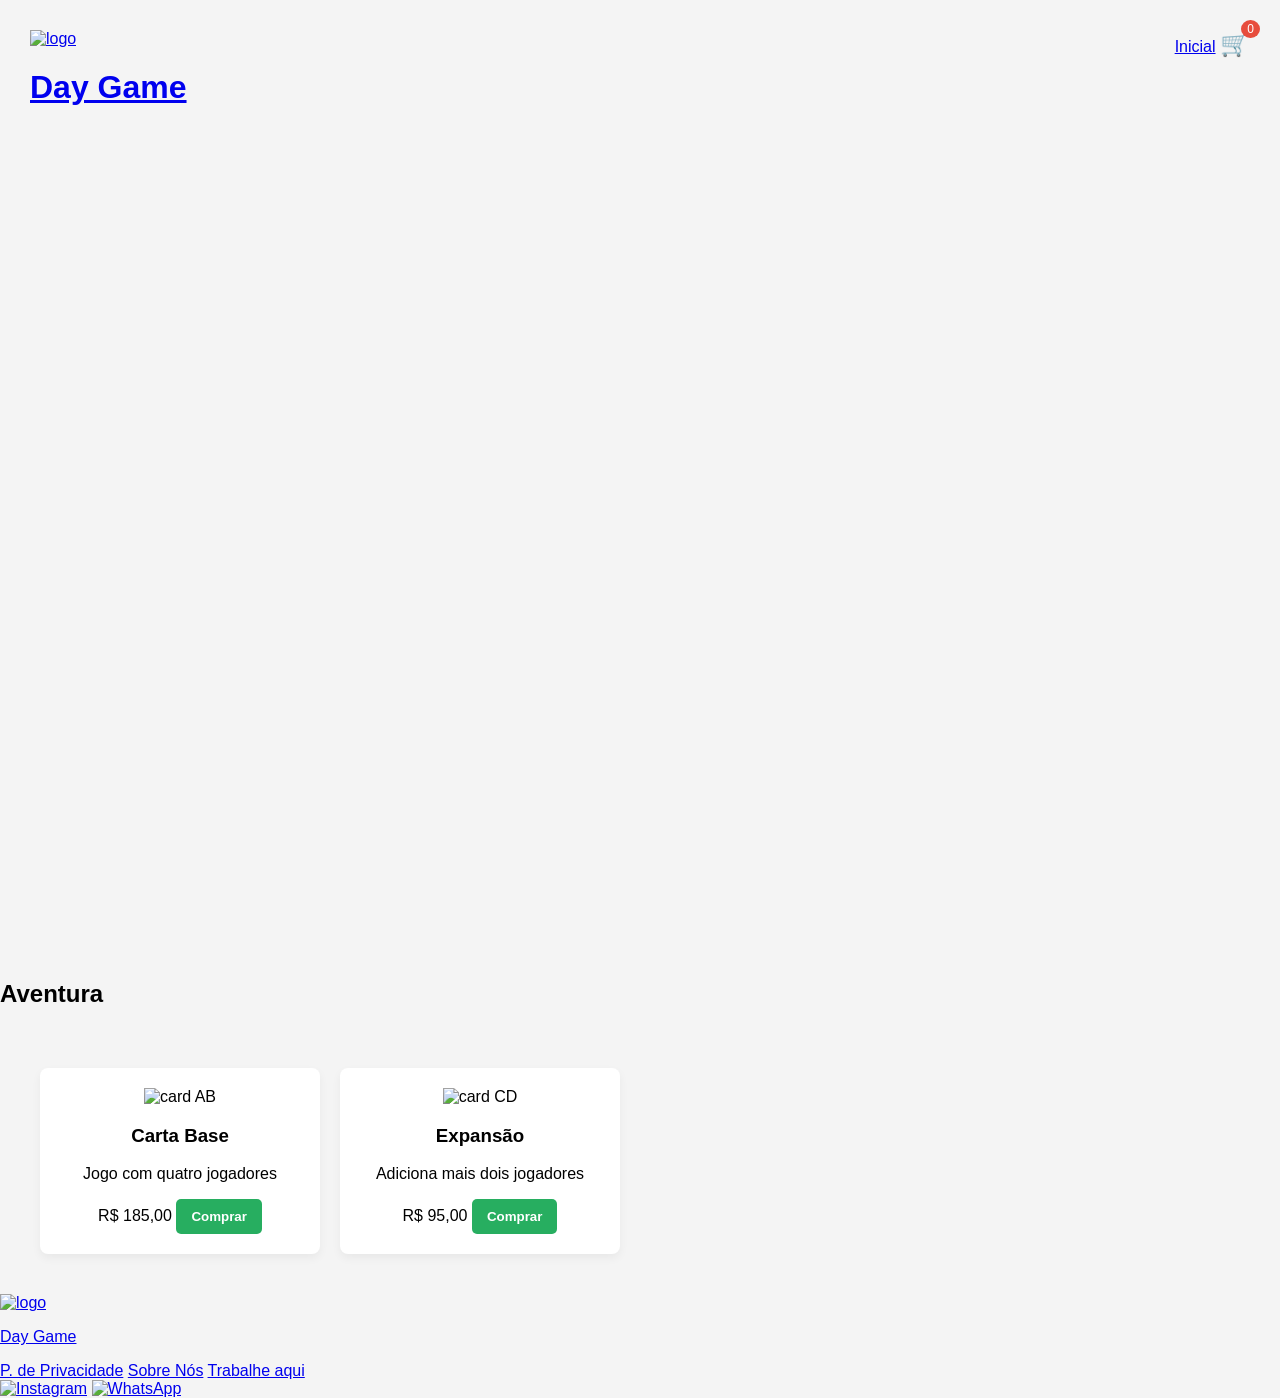
==== index.html @ 50e3e5a4 "vinculandonovocss" ====
<!DOCTYPE html>
<html lang="pt-BR">
<head>
    <meta charset="UTF-8">
    <meta name="viewport" content="width=device-width, initial-scale=1.0">
    <title>Site de Jogos</title>
    <link rel="stylesheet" href="style.css">
</head>
<body>

    <header class="painel" id="painel-ao">
        <div class="lado-direito">
            <a href="index.html">
                <img src="imagem/logo.png" alt="logo" class="logo-foto" id="foto-al">
            </a>
            <h1 class="titulo" id="titulo-ad">
                <a href="index.html">Day Game</a>
            </h1>
        </div>

        <div class="nav-bar" id="nav-js">
            <nav class="nav-toff" id="toff-nav">
                <a href="index.html">Inicial</a>
                <a href="javascript:void(0)" onclick="abrirCarrinho()" class="carrinho-cup" id="carrinho-bx">
                    🛒 <span id="contador-carrinho">0</span>
                </a>
            </nav>
        </div>
    </header>

    <main class="main-box">
        <h2 class="texto-card-aventura">Aventura</h2>
        
        <section class="caixa" id="caixa-na">
            <div class="box-caixa-b" id="text-box-caixa-1">
                <img src="img/jogo1.png" alt="card AB" class="nova-bar">
                <h3 class="nomenclatura">Carta Base</h3>
                <p class="text-evnit">Jogo com quatro jogadores</p>
                <span class="texto-sc">R$ 185,00</span>
                <button onclick="adicionarAoCarrinho('Carta Base', 185.00)" class="button-copy" id="funchon-button-1">Comprar</button>
            </div>
            
            <div class="box-caixa-b" id="text-box-caixa-2">
                <img src="img/jogo2.png" alt="card CD" class="nova-bar">
                <h3 class="nomenclatura">Expansão</h3>
                <p class="text-evnit">Adiciona mais dois jogadores</p>
                <span class="texto-sc">R$ 95,00</span>
                <button onclick="adicionarAoCarrinho('Expansão', 95.00)" class="button-copy" id="funchon-button-2">Comprar</button>
            </div>
        </section>
    </main>

    <div class="carrinho-lateral" id="gaveta-carrinho">
        <div class="cabecalho-gaveta">
            <h3>Seu Carrinho</h3>
            <button onclick="fecharCarrinho()" class="botao-fechar">X</button>
        </div>
        
        <div class="corpo-carrinho" id="lista-itens-carrinho">
            <p>Seu carrinho está vazio.</p>
        </div>

        <div class="rodape-gaveta">
            <p>Desconto: <span id="valor-desconto">R$ 0,00</span></p>
            <p><strong>Total: <span id="valor-total">R$ 0,00</span></strong></p>
            <button class="botao-finalizar">Finalizar Compra</button>
        </div>
    </div>

    <footer class="rodape" id="footer-box">
        <section id="barra-footer" class="img-footer">
            <div class="direito-footer">
                <a href="index.html">
                    <img src="imagem/logo.png" alt="logo" class="logo-foto" id="foto-footer-id">
                    <p class="texto-footer">Day Game</p>
                </a>
            </div>

            <div class="direito-footer">
                <a href="politica.html">P. de Privacidade</a>
                <a href="sobre.html">Sobre Nós</a>
                <a href="form.html">Trabalhe aqui</a>
            </div>

            <div class="esquerda-footer">
                <a href="link.Insta"><img src="inst.png" alt="Instagram"></a>
                <a href="link.WhatsApp"><img src="whats.png" alt="WhatsApp"></a>
            </div>
        </section>
    </footer>

    <script src="script.js"></script>
</body>
</html>
---- style.css ----
/* --- 1. CONFIGURAÇÃO GERAL DO CORPO --- */
body {
    margin: 0;
    padding: 0;
    font-family: 'Montserrat', sans-serif;
    background-color: #f4f4f4;
}

/* --- 2. HEADER E EFEITO SANFONA --- */
#painel-ao {
    height: 100vh;
    background-image: url('sua-imagem-header.jpg');
    background-size: cover;
    background-position: top center;
    transition: height 0.4s ease;
    display: flex;
    justify-content: space-between;
    align-items: flex-start;
    padding: 30px;
}

/* --- 3. CONTADOR DO CARRINHO --- */
#carrinho-bx {
    position: relative;
    font-size: 24px;
    text-decoration: none;
    color: white;
}

#contador-carrinho {
    background-color: #e74c3c;
    color: white;
    border-radius: 50%;
    padding: 2px 6px;
    font-size: 12px;
    position: absolute;
    top: -10px;
    right: -10px;
}

/* --- 4. MAIN E OS CARDS --- */
#caixa-na {
    display: flex;
    gap: 20px;
    flex-wrap: wrap;
    padding: 40px;
}

.box-caixa-b {
    background-color: #ffffff;
    border-radius: 8px;
    box-shadow: 0 4px 10px rgba(0,0,0,0.05);
    padding: 20px;
    width: 240px;
    text-align: center;
}

.button-copy {
    background-color: #27ae60;
    color: white;
    border: none;
    padding: 10px 15px;
    border-radius: 5px;
    cursor: pointer;
    font-weight: bold;
}

/* --- 5. GAVETA LATERAL DO CARRINHO (OFFCANVAS) --- */
.carrinho-lateral {
    position: fixed;
    top: 0;
    right: -350px;
    width: 320px;
    height: 100%;
    background-color: #ffffff;
    box-shadow: -5px 0 15px rgba(0,0,0,0.2);
    transition: right 0.4s ease;
    z-index: 1000;
    display: flex;
    flex-direction: column;
    padding: 20px;
    box-sizing: border-box;
}

.carrinho-lateral.ativa {
    right: 0;
}

.cabecalho-gaveta {
    display: flex;
    justify-content: space-between;
    align-items: center;
    border-bottom: 1px solid #ddd;
    padding-bottom: 10px;
}

.botao-fechar {
    background: none;
    border: none;
    font-size: 18px;
    cursor: pointer;
    font-weight: bold;
}

.corpo-carrinho {
    flex-grow: 1;
    overflow-y: auto;
    padding: 15px 0;
}

.rodape-gaveta {
    border-top: 1px solid #ddd;
    padding-top: 15px;
}

.botao-finalizar {
    width: 100%;
    background-color: #2980b9;
    color: white;
    border: none;
    padding: 12px;
    border-radius: 5px;
    font-weight: bold;
    cursor: pointer;
    margin-top: 10px;
}
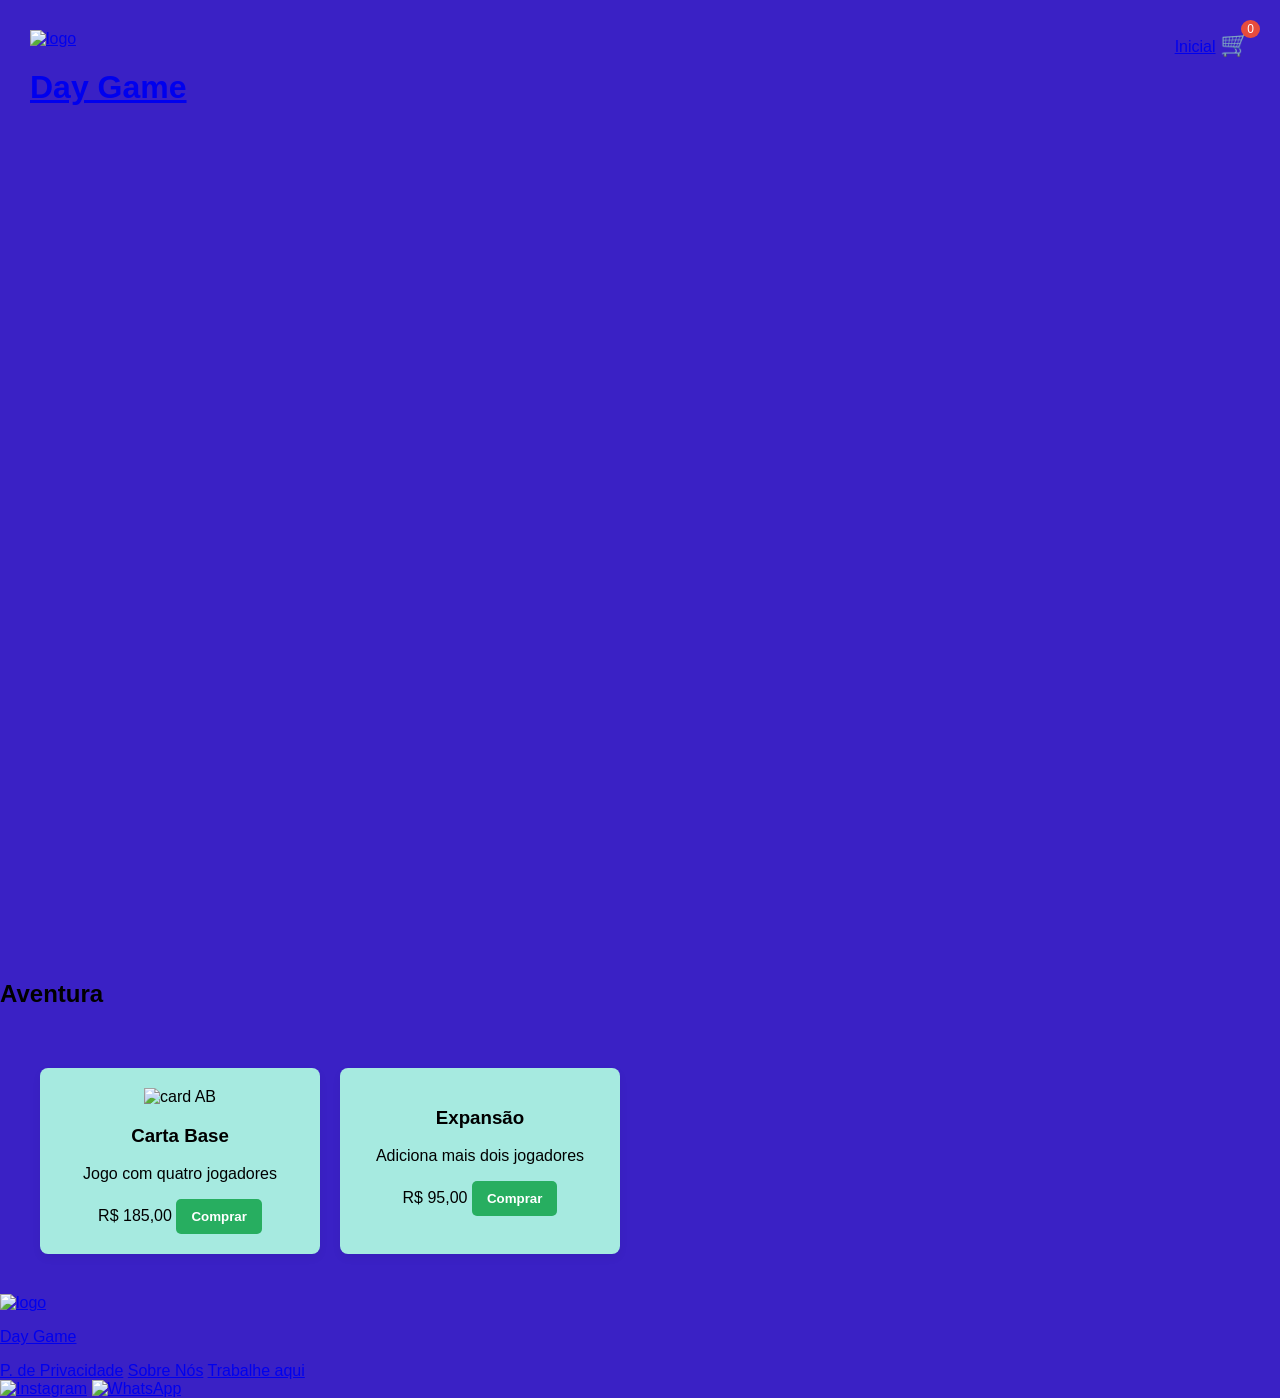
==== commit 4d611adf: "sert" ====
--- a/index.html
+++ b/index.html
@@ -11,7 +11,7 @@
     <header class="painel" id="painel-ao">
         <div class="lado-direito">
             <a href="index.html">
-                <img src="imagem/logo.png" alt="logo" class="logo-foto" id="foto-al">
+                <img src="https://img.icons8.com/?size=100&id=KY71leRG66mL&format=png&color=000000" alt="logo" class="logo-foto" id="foto-al">
             </a>
             <h1 class="titulo" id="titulo-ad">
                 <a href="index.html">Day Game</a>
@@ -33,7 +33,7 @@
         
         <section class="caixa" id="caixa-na">
             <div class="box-caixa-b" id="text-box-caixa-1">
-                <img src="img/jogo1.png" alt="card AB" class="nova-bar">
+                <img src="https://m.media-amazon.com/images/I/61UEnniavYL._AC_UF1000,1000_QL80_.jpg" alt="card AB" class="nova-bar">
                 <h3 class="nomenclatura">Carta Base</h3>
                 <p class="text-evnit">Jogo com quatro jogadores</p>
                 <span class="texto-sc">R$ 185,00</span>
@@ -41,7 +41,7 @@
             </div>
             
             <div class="box-caixa-b" id="text-box-caixa-2">
-                <img src="img/jogo2.png" alt="card CD" class="nova-bar">
+
                 <h3 class="nomenclatura">Expansão</h3>
                 <p class="text-evnit">Adiciona mais dois jogadores</p>
                 <span class="texto-sc">R$ 95,00</span>
@@ -71,20 +71,20 @@
         <section id="barra-footer" class="img-footer">
             <div class="direito-footer">
                 <a href="index.html">
-                    <img src="imagem/logo.png" alt="logo" class="logo-foto" id="foto-footer-id">
+                    <img src="https://img.icons8.com/?size=100&id=KY71leRG66mL&format=png&color=000000" alt="logo" class="logo-foto" id="foto-footer-id">
                     <p class="texto-footer">Day Game</p>
                 </a>
             </div>
 
             <div class="direito-footer">
-                <a href="politica.html">P. de Privacidade</a>
-                <a href="sobre.html">Sobre Nós</a>
-                <a href="form.html">Trabalhe aqui</a>
+                <a href="https://transparencia.senac.br/#/">P. de Privacidade</a>
+                <a href="https://mg.senac.br/web/guest/quem-somos">Sobre Nós</a>
+                <a href="https://mg.senac.br/web/guest/rede-de-carreiras1">Trabalhe aqui</a>
             </div>
 
             <div class="esquerda-footer">
-                <a href="link.Insta"><img src="inst.png" alt="Instagram"></a>
-                <a href="link.WhatsApp"><img src="whats.png" alt="WhatsApp"></a>
+                <a href="https://www.instagram.com/senacminas/"><img src="https://img.icons8.com/?size=100&id=53889&format=png&color=000000" alt="Instagram"></a>
+                <a href="https://wa.me/5534984465569?text=Ol%C3%A1%2C%20gostei%20do%20seu%20site%2C%20vamos%20conversar%3F"><img src="https://img.icons8.com/?size=100&id=43317&format=png&color=000000" alt="WhatsApp"></a>
             </div>
         </section>
     </footer>
--- a/style.css
+++ b/style.css
@@ -3,13 +3,13 @@
     margin: 0;
     padding: 0;
     font-family: 'Montserrat', sans-serif;
-    background-color: #f4f4f4;
+    background-color: #3a21c5;
 }
 
 /* --- 2. HEADER E EFEITO SANFONA --- */
 #painel-ao {
     height: 100vh;
-    background-image: url('sua-imagem-header.jpg');
+    background-image: url('https://c4.wallpaperflare.com/wallpaper/225/935/673/games-posters-crossover-hd-wallpaper-preview.jpg');
     background-size: cover;
     background-position: top center;
     transition: height 0.4s ease;
@@ -47,7 +47,7 @@
 }
 
 .box-caixa-b {
-    background-color: #ffffff;
+    background-color: #a6eae0;
     border-radius: 8px;
     box-shadow: 0 4px 10px rgba(0,0,0,0.05);
     padding: 20px;
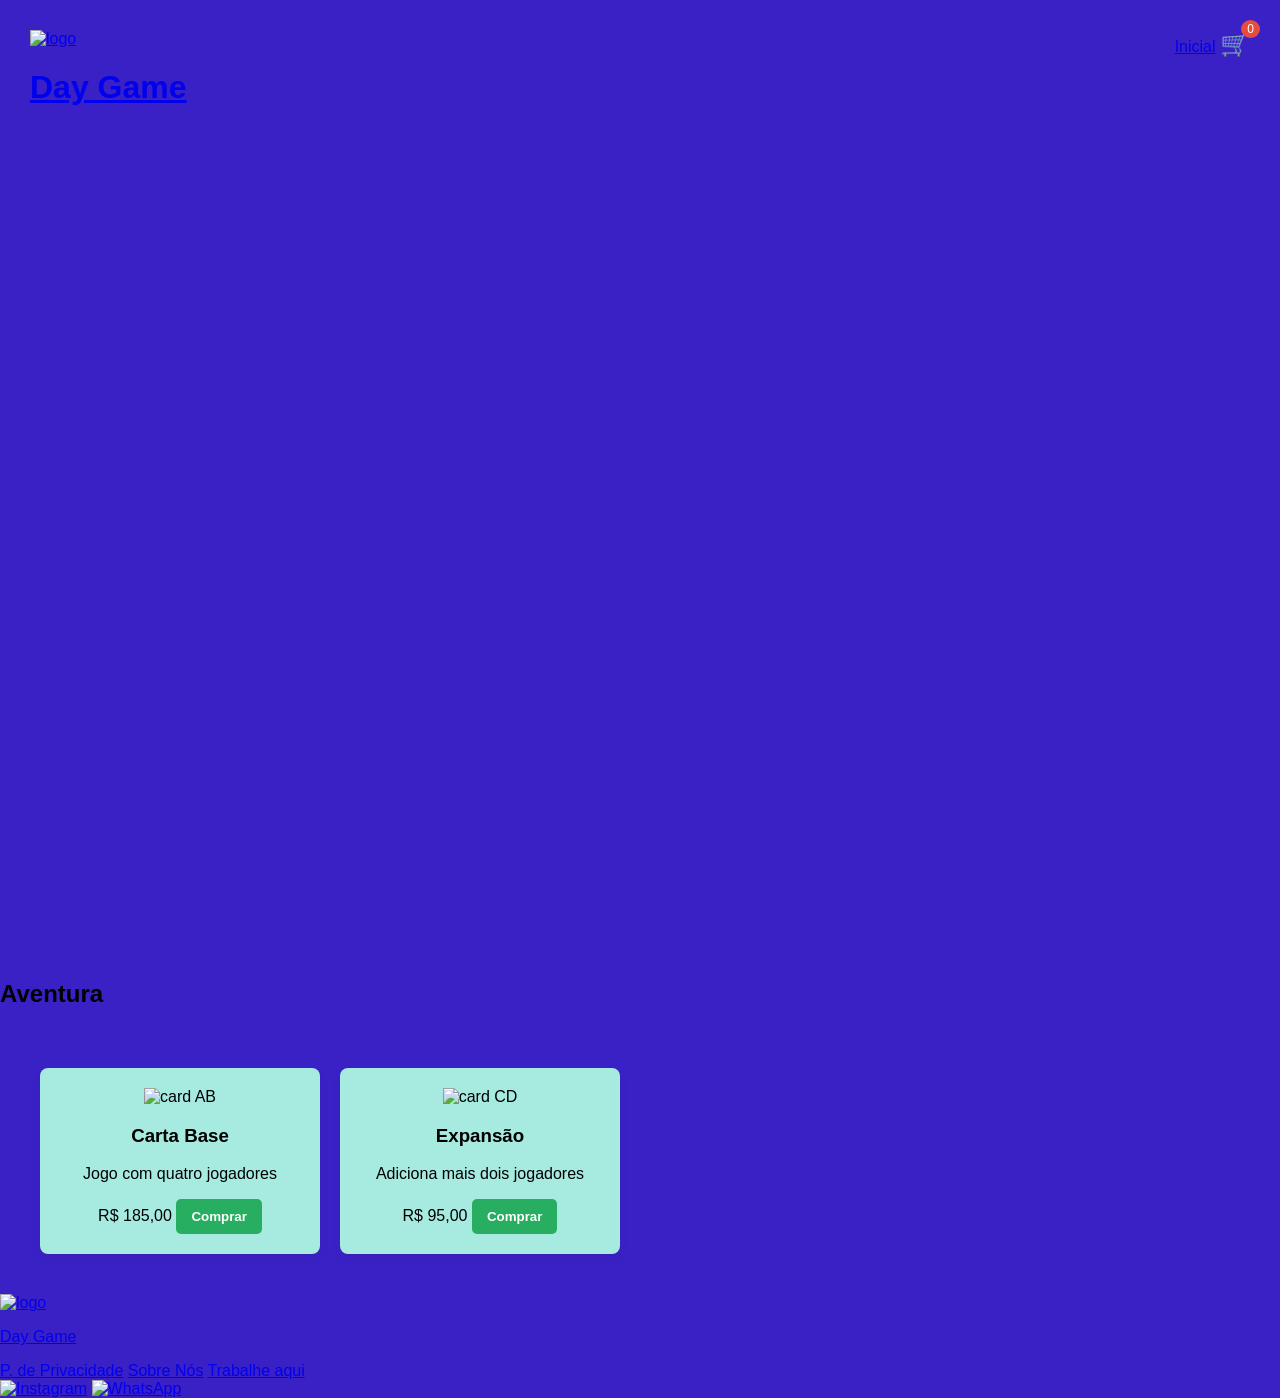
==== commit f9818d33: "vls" ====
--- a/index.html
+++ b/index.html
@@ -41,7 +41,7 @@
             </div>
             
             <div class="box-caixa-b" id="text-box-caixa-2">
-
+                <img src="https://cdn.folhape.com.br/upload/dn_arquivo/2022/12/super-mario-bros-the-movie-divulgacao-universal-pictures.jpg" alt="card CD" class="nova-bar">
                 <h3 class="nomenclatura">Expansão</h3>
                 <p class="text-evnit">Adiciona mais dois jogadores</p>
                 <span class="texto-sc">R$ 95,00</span>
--- a/style.css
+++ b/style.css
@@ -124,3 +124,9 @@
     cursor: pointer;
     margin-top: 10px;
 }
+
+.nova-bar
+{
+    height: 100px;
+    width: 50px;
+}
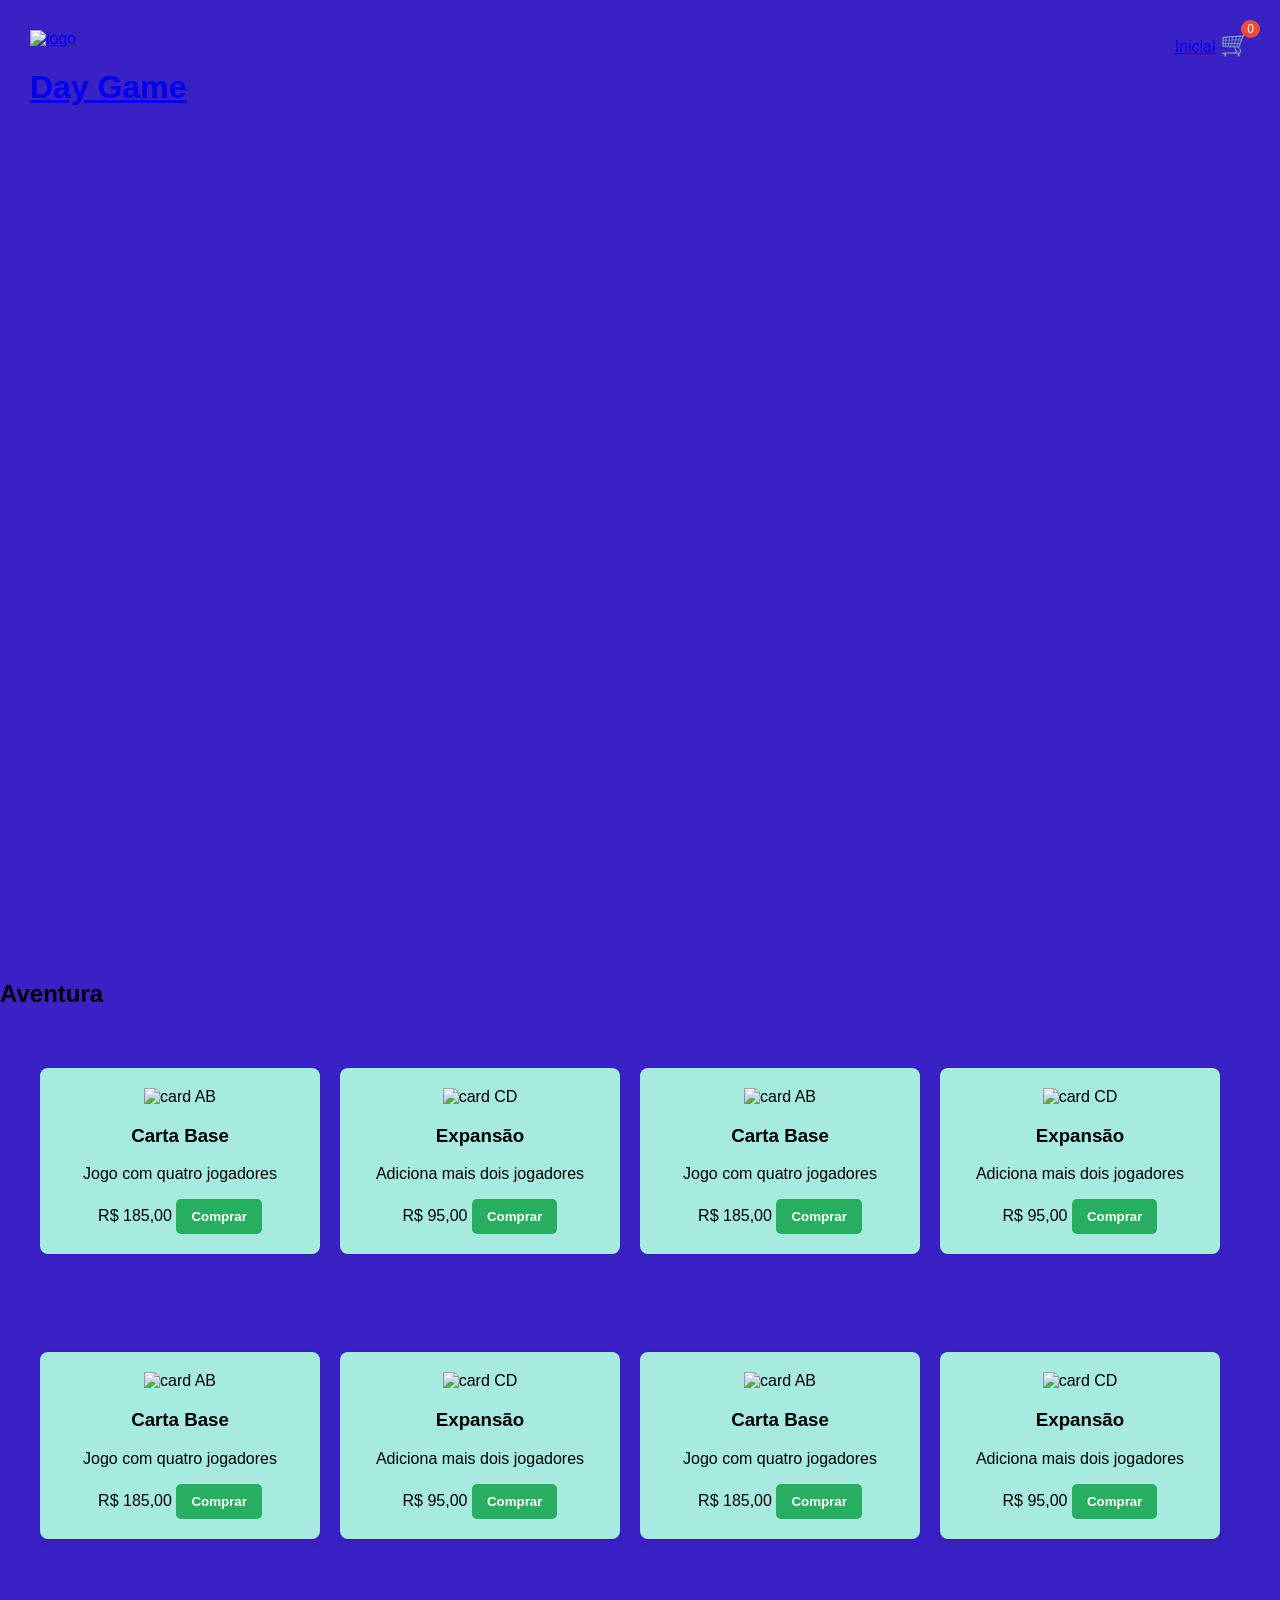
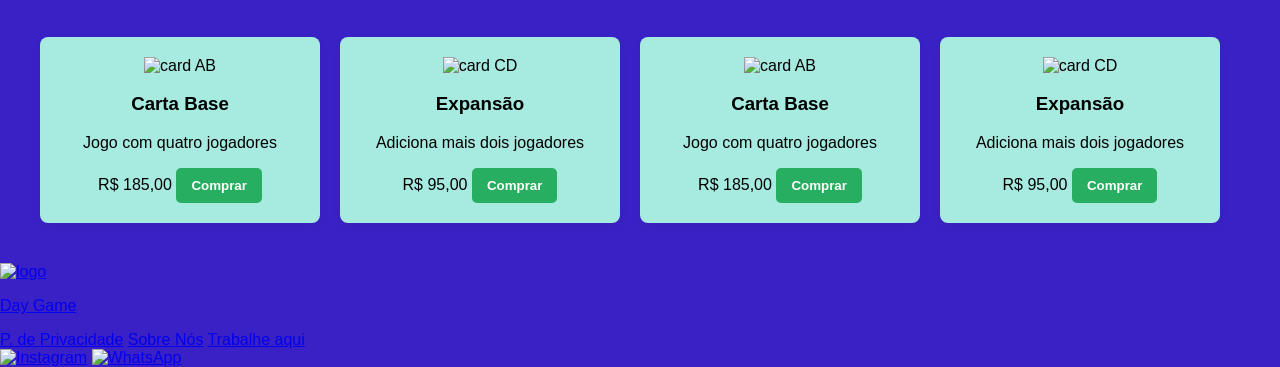
==== commit fbe77872: "addhtml2" ====
--- a/index.html
+++ b/index.html
@@ -33,6 +33,90 @@
         
         <section class="caixa" id="caixa-na">
             <div class="box-caixa-b" id="text-box-caixa-1">
+                <img src="https://m.media-amazon.com/images/I/61UEnniavYL._AC_UF1000,1000_QL80_.jpg" alt="card AB" class="nova-bar">
+                <h3 class="nomenclatura">Carta Base</h3>
+                <p class="text-evnit">Jogo com quatro jogadores</p>
+                <span class="texto-sc">R$ 185,00</span>
+                <button onclick="adicionarAoCarrinho('Carta Base', 185.00)" class="button-copy" id="funchon-button-1">Comprar</button>
+            </div>
+            
+            <div class="box-caixa-b" id="text-box-caixa-2">
+                <img src="https://cdn.folhape.com.br/upload/dn_arquivo/2022/12/super-mario-bros-the-movie-divulgacao-universal-pictures.jpg" alt="card CD" class="nova-bar">
+                <h3 class="nomenclatura">Expansão</h3>
+                <p class="text-evnit">Adiciona mais dois jogadores</p>
+                <span class="texto-sc">R$ 95,00</span>
+                <button onclick="adicionarAoCarrinho('Expansão', 95.00)" class="button-copy" id="funchon-button-2">Comprar</button>
+            </div>
+
+             <div class="box-caixa-b" id="text-box-caixa-1">
+                <img src="https://m.media-amazon.com/images/I/61UEnniavYL._AC_UF1000,1000_QL80_.jpg" alt="card AB" class="nova-bar">
+                <h3 class="nomenclatura">Carta Base</h3>
+                <p class="text-evnit">Jogo com quatro jogadores</p>
+                <span class="texto-sc">R$ 185,00</span>
+                <button onclick="adicionarAoCarrinho('Carta Base', 185.00)" class="button-copy" id="funchon-button-1">Comprar</button>
+            </div>
+            
+            <div class="box-caixa-b" id="text-box-caixa-2">
+                <img src="https://cdn.folhape.com.br/upload/dn_arquivo/2022/12/super-mario-bros-the-movie-divulgacao-universal-pictures.jpg" alt="card CD" class="nova-bar">
+                <h3 class="nomenclatura">Expansão</h3>
+                <p class="text-evnit">Adiciona mais dois jogadores</p>
+                <span class="texto-sc">R$ 95,00</span>
+                <button onclick="adicionarAoCarrinho('Expansão', 95.00)" class="button-copy" id="funchon-button-2">Comprar</button>
+            </div>
+        </section>
+        <br>
+        <section class="caixa" id="caixa-na">
+            <div class="box-caixa-b" id="text-box-caixa-1">
+                <img src="https://m.media-amazon.com/images/I/61UEnniavYL._AC_UF1000,1000_QL80_.jpg" alt="card AB" class="nova-bar">
+                <h3 class="nomenclatura">Carta Base</h3>
+                <p class="text-evnit">Jogo com quatro jogadores</p>
+                <span class="texto-sc">R$ 185,00</span>
+                <button onclick="adicionarAoCarrinho('Carta Base', 185.00)" class="button-copy" id="funchon-button-1">Comprar</button>
+            </div>
+            
+            <div class="box-caixa-b" id="text-box-caixa-2">
+                <img src="https://cdn.folhape.com.br/upload/dn_arquivo/2022/12/super-mario-bros-the-movie-divulgacao-universal-pictures.jpg" alt="card CD" class="nova-bar">
+                <h3 class="nomenclatura">Expansão</h3>
+                <p class="text-evnit">Adiciona mais dois jogadores</p>
+                <span class="texto-sc">R$ 95,00</span>
+                <button onclick="adicionarAoCarrinho('Expansão', 95.00)" class="button-copy" id="funchon-button-2">Comprar</button>
+            </div>
+
+             <div class="box-caixa-b" id="text-box-caixa-1">
+                <img src="https://m.media-amazon.com/images/I/61UEnniavYL._AC_UF1000,1000_QL80_.jpg" alt="card AB" class="nova-bar">
+                <h3 class="nomenclatura">Carta Base</h3>
+                <p class="text-evnit">Jogo com quatro jogadores</p>
+                <span class="texto-sc">R$ 185,00</span>
+                <button onclick="adicionarAoCarrinho('Carta Base', 185.00)" class="button-copy" id="funchon-button-1">Comprar</button>
+            </div>
+            
+            <div class="box-caixa-b" id="text-box-caixa-2">
+                <img src="https://cdn.folhape.com.br/upload/dn_arquivo/2022/12/super-mario-bros-the-movie-divulgacao-universal-pictures.jpg" alt="card CD" class="nova-bar">
+                <h3 class="nomenclatura">Expansão</h3>
+                <p class="text-evnit">Adiciona mais dois jogadores</p>
+                <span class="texto-sc">R$ 95,00</span>
+                <button onclick="adicionarAoCarrinho('Expansão', 95.00)" class="button-copy" id="funchon-button-2">Comprar</button>
+            </div>
+        </section>
+        <br>
+        <section class="caixa" id="caixa-na">
+            <div class="box-caixa-b" id="text-box-caixa-1">
+                <img src="https://m.media-amazon.com/images/I/61UEnniavYL._AC_UF1000,1000_QL80_.jpg" alt="card AB" class="nova-bar">
+                <h3 class="nomenclatura">Carta Base</h3>
+                <p class="text-evnit">Jogo com quatro jogadores</p>
+                <span class="texto-sc">R$ 185,00</span>
+                <button onclick="adicionarAoCarrinho('Carta Base', 185.00)" class="button-copy" id="funchon-button-1">Comprar</button>
+            </div>
+            
+            <div class="box-caixa-b" id="text-box-caixa-2">
+                <img src="https://cdn.folhape.com.br/upload/dn_arquivo/2022/12/super-mario-bros-the-movie-divulgacao-universal-pictures.jpg" alt="card CD" class="nova-bar">
+                <h3 class="nomenclatura">Expansão</h3>
+                <p class="text-evnit">Adiciona mais dois jogadores</p>
+                <span class="texto-sc">R$ 95,00</span>
+                <button onclick="adicionarAoCarrinho('Expansão', 95.00)" class="button-copy" id="funchon-button-2">Comprar</button>
+            </div>
+
+             <div class="box-caixa-b" id="text-box-caixa-1">
                 <img src="https://m.media-amazon.com/images/I/61UEnniavYL._AC_UF1000,1000_QL80_.jpg" alt="card AB" class="nova-bar">
                 <h3 class="nomenclatura">Carta Base</h3>
                 <p class="text-evnit">Jogo com quatro jogadores</p>
--- a/style.css
+++ b/style.css
@@ -127,6 +127,6 @@
 
 .nova-bar
 {
-    height: 100px;
-    width: 50px;
+    height: 350px;
+    width: 150px;
 }
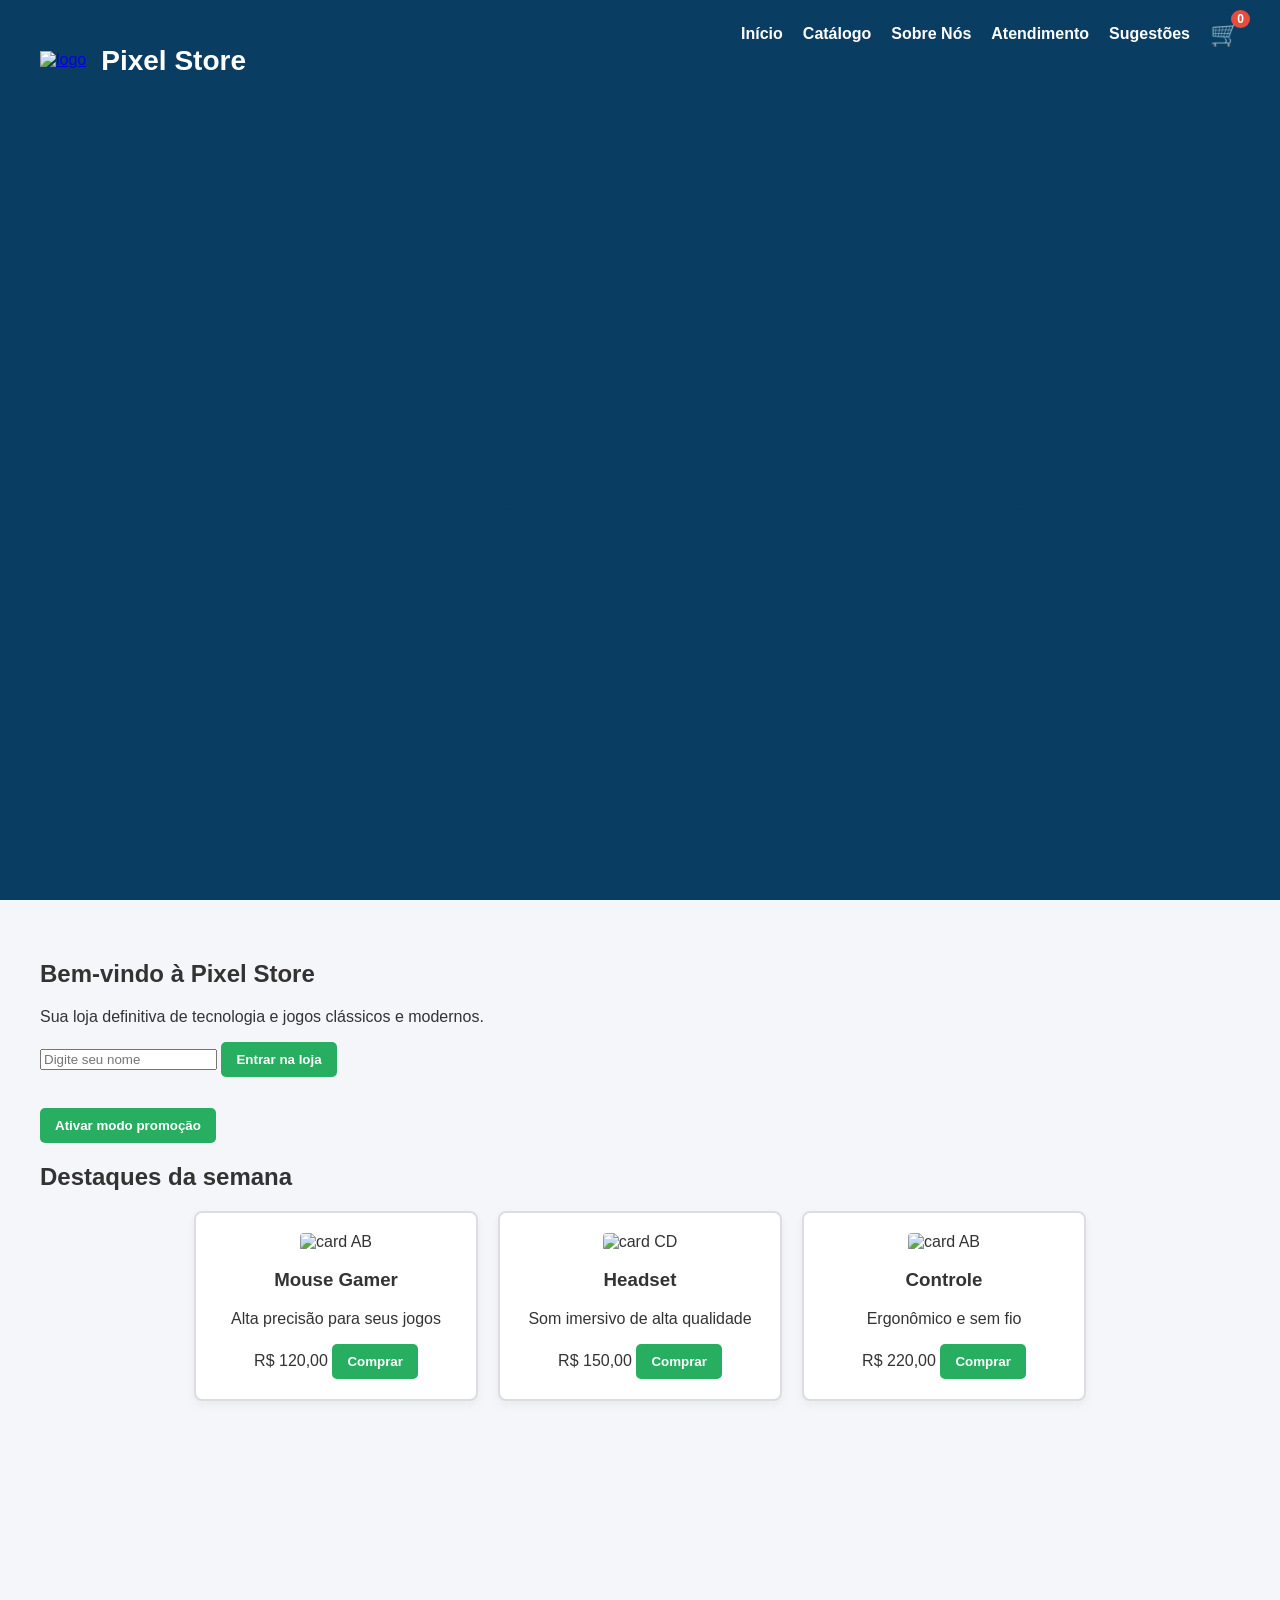
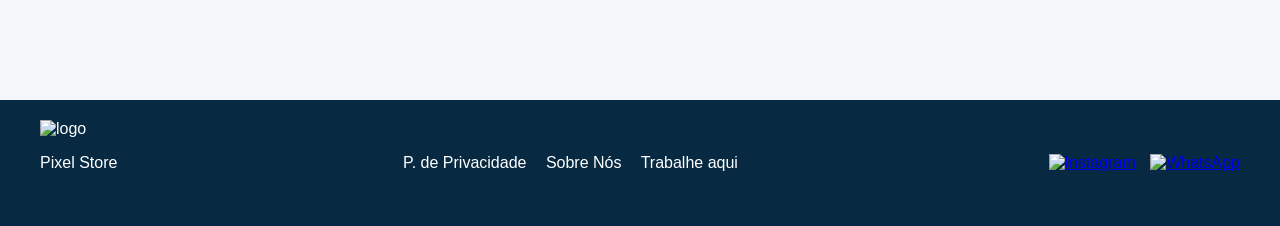
==== commit 5ee5cd68: "atualizaçãototal" ====
--- a/index.html
+++ b/index.html
@@ -3,7 +3,7 @@
 <head>
     <meta charset="UTF-8">
     <meta name="viewport" content="width=device-width, initial-scale=1.0">
-    <title>Site de Jogos</title>
+    <title>Pixel Store - Início</title>
     <link rel="stylesheet" href="style.css">
 </head>
 <body>
@@ -14,13 +14,17 @@
                 <img src="https://img.icons8.com/?size=100&id=KY71leRG66mL&format=png&color=000000" alt="logo" class="logo-foto" id="foto-al">
             </a>
             <h1 class="titulo" id="titulo-ad">
-                <a href="index.html">Day Game</a>
+                <a href="index.html">Pixel Store</a>
             </h1>
         </div>
 
         <div class="nav-bar" id="nav-js">
             <nav class="nav-toff" id="toff-nav">
-                <a href="index.html">Inicial</a>
+                <a href="index.html">Início</a>
+                <a href="catalogo.html">Catálogo</a>
+                <a href="sobre.html">Sobre Nós</a>
+                <a href="atendimento.html">Atendimento</a>
+                <a href="sugestao.html">Sugestões</a>
                 <a href="javascript:void(0)" onclick="abrirCarrinho()" class="carrinho-cup" id="carrinho-bx">
                     🛒 <span id="contador-carrinho">0</span>
                 </a>
@@ -29,107 +33,44 @@
     </header>
 
     <main class="main-box">
-        <h2 class="texto-card-aventura">Aventura</h2>
+        <section class="apresentacao-loja">
+            <h2 id="titulo-principal">Bem-vindo à Pixel Store</h2>
+            <p id="texto-apresentacao">Sua loja definitiva de tecnologia e jogos clássicos e modernos.</p>
+            
+            <div class="area-saudacao">
+                <input type="text" id="input-nome" placeholder="Digite seu nome">
+                <button onclick="personalizarSaudacao()" class="button-copy">Entrar na loja</button>
+                <p id="mensagem-saudacao"></p>
+            </div>
+
+            <button onclick="ativarModoPromocao()" class="button-copy" style="margin-top: 15px;">Ativar modo promoção</button>
+        </section>
+
+        <h2 class="texto-card-aventura">Destaques da semana</h2>
         
         <section class="caixa" id="caixa-na">
             <div class="box-caixa-b" id="text-box-caixa-1">
                 <img src="https://m.media-amazon.com/images/I/61UEnniavYL._AC_UF1000,1000_QL80_.jpg" alt="card AB" class="nova-bar">
-                <h3 class="nomenclatura">Carta Base</h3>
-                <p class="text-evnit">Jogo com quatro jogadores</p>
-                <span class="texto-sc">R$ 185,00</span>
-                <button onclick="adicionarAoCarrinho('Carta Base', 185.00)" class="button-copy" id="funchon-button-1">Comprar</button>
+                <h3 class="nomenclatura">Mouse Gamer</h3>
+                <p class="text-evnit">Alta precisão para seus jogos</p>
+                <span class="texto-sc">R$ 120,00</span>
+                <button onclick="adicionarAoCarrinho('Mouse Gamer', 120.00)" class="button-copy">Comprar</button>
             </div>
             
             <div class="box-caixa-b" id="text-box-caixa-2">
                 <img src="https://cdn.folhape.com.br/upload/dn_arquivo/2022/12/super-mario-bros-the-movie-divulgacao-universal-pictures.jpg" alt="card CD" class="nova-bar">
-                <h3 class="nomenclatura">Expansão</h3>
-                <p class="text-evnit">Adiciona mais dois jogadores</p>
-                <span class="texto-sc">R$ 95,00</span>
-                <button onclick="adicionarAoCarrinho('Expansão', 95.00)" class="button-copy" id="funchon-button-2">Comprar</button>
+                <h3 class="nomenclatura">Headset</h3>
+                <p class="text-evnit">Som imersivo de alta qualidade</p>
+                <span class="texto-sc">R$ 150,00</span>
+                <button onclick="adicionarAoCarrinho('Headset', 150.00)" class="button-copy">Comprar</button>
             </div>
 
-             <div class="box-caixa-b" id="text-box-caixa-1">
-                <img src="https://m.media-amazon.com/images/I/61UEnniavYL._AC_UF1000,1000_QL80_.jpg" alt="card AB" class="nova-bar">
-                <h3 class="nomenclatura">Carta Base</h3>
-                <p class="text-evnit">Jogo com quatro jogadores</p>
-                <span class="texto-sc">R$ 185,00</span>
-                <button onclick="adicionarAoCarrinho('Carta Base', 185.00)" class="button-copy" id="funchon-button-1">Comprar</button>
-            </div>
-            
-            <div class="box-caixa-b" id="text-box-caixa-2">
-                <img src="https://cdn.folhape.com.br/upload/dn_arquivo/2022/12/super-mario-bros-the-movie-divulgacao-universal-pictures.jpg" alt="card CD" class="nova-bar">
-                <h3 class="nomenclatura">Expansão</h3>
-                <p class="text-evnit">Adiciona mais dois jogadores</p>
-                <span class="texto-sc">R$ 95,00</span>
-                <button onclick="adicionarAoCarrinho('Expansão', 95.00)" class="button-copy" id="funchon-button-2">Comprar</button>
-            </div>
-        </section>
-        <br>
-        <section class="caixa" id="caixa-na">
-            <div class="box-caixa-b" id="text-box-caixa-1">
-                <img src="https://m.media-amazon.com/images/I/61UEnniavYL._AC_UF1000,1000_QL80_.jpg" alt="card AB" class="nova-bar">
-                <h3 class="nomenclatura">Carta Base</h3>
-                <p class="text-evnit">Jogo com quatro jogadores</p>
-                <span class="texto-sc">R$ 185,00</span>
-                <button onclick="adicionarAoCarrinho('Carta Base', 185.00)" class="button-copy" id="funchon-button-1">Comprar</button>
-            </div>
-            
-            <div class="box-caixa-b" id="text-box-caixa-2">
-                <img src="https://cdn.folhape.com.br/upload/dn_arquivo/2022/12/super-mario-bros-the-movie-divulgacao-universal-pictures.jpg" alt="card CD" class="nova-bar">
-                <h3 class="nomenclatura">Expansão</h3>
-                <p class="text-evnit">Adiciona mais dois jogadores</p>
-                <span class="texto-sc">R$ 95,00</span>
-                <button onclick="adicionarAoCarrinho('Expansão', 95.00)" class="button-copy" id="funchon-button-2">Comprar</button>
-            </div>
-
-             <div class="box-caixa-b" id="text-box-caixa-1">
-                <img src="https://m.media-amazon.com/images/I/61UEnniavYL._AC_UF1000,1000_QL80_.jpg" alt="card AB" class="nova-bar">
-                <h3 class="nomenclatura">Carta Base</h3>
-                <p class="text-evnit">Jogo com quatro jogadores</p>
-                <span class="texto-sc">R$ 185,00</span>
-                <button onclick="adicionarAoCarrinho('Carta Base', 185.00)" class="button-copy" id="funchon-button-1">Comprar</button>
-            </div>
-            
-            <div class="box-caixa-b" id="text-box-caixa-2">
-                <img src="https://cdn.folhape.com.br/upload/dn_arquivo/2022/12/super-mario-bros-the-movie-divulgacao-universal-pictures.jpg" alt="card CD" class="nova-bar">
-                <h3 class="nomenclatura">Expansão</h3>
-                <p class="text-evnit">Adiciona mais dois jogadores</p>
-                <span class="texto-sc">R$ 95,00</span>
-                <button onclick="adicionarAoCarrinho('Expansão', 95.00)" class="button-copy" id="funchon-button-2">Comprar</button>
-            </div>
-        </section>
-        <br>
-        <section class="caixa" id="caixa-na">
-            <div class="box-caixa-b" id="text-box-caixa-1">
-                <img src="https://m.media-amazon.com/images/I/61UEnniavYL._AC_UF1000,1000_QL80_.jpg" alt="card AB" class="nova-bar">
-                <h3 class="nomenclatura">Carta Base</h3>
-                <p class="text-evnit">Jogo com quatro jogadores</p>
-                <span class="texto-sc">R$ 185,00</span>
-                <button onclick="adicionarAoCarrinho('Carta Base', 185.00)" class="button-copy" id="funchon-button-1">Comprar</button>
-            </div>
-            
-            <div class="box-caixa-b" id="text-box-caixa-2">
-                <img src="https://cdn.folhape.com.br/upload/dn_arquivo/2022/12/super-mario-bros-the-movie-divulgacao-universal-pictures.jpg" alt="card CD" class="nova-bar">
-                <h3 class="nomenclatura">Expansão</h3>
-                <p class="text-evnit">Adiciona mais dois jogadores</p>
-                <span class="texto-sc">R$ 95,00</span>
-                <button onclick="adicionarAoCarrinho('Expansão', 95.00)" class="button-copy" id="funchon-button-2">Comprar</button>
-            </div>
-
-             <div class="box-caixa-b" id="text-box-caixa-1">
-                <img src="https://m.media-amazon.com/images/I/61UEnniavYL._AC_UF1000,1000_QL80_.jpg" alt="card AB" class="nova-bar">
-                <h3 class="nomenclatura">Carta Base</h3>
-                <p class="text-evnit">Jogo com quatro jogadores</p>
-                <span class="texto-sc">R$ 185,00</span>
-                <button onclick="adicionarAoCarrinho('Carta Base', 185.00)" class="button-copy" id="funchon-button-1">Comprar</button>
-            </div>
-            
-            <div class="box-caixa-b" id="text-box-caixa-2">
-                <img src="https://cdn.folhape.com.br/upload/dn_arquivo/2022/12/super-mario-bros-the-movie-divulgacao-universal-pictures.jpg" alt="card CD" class="nova-bar">
-                <h3 class="nomenclatura">Expansão</h3>
-                <p class="text-evnit">Adiciona mais dois jogadores</p>
-                <span class="texto-sc">R$ 95,00</span>
-                <button onclick="adicionarAoCarrinho('Expansão', 95.00)" class="button-copy" id="funchon-button-2">Comprar</button>
+             <div class="box-caixa-b" id="text-box-caixa-3">
+                <img src="https://drogal.vtexassets.com/arquivos/ids/214669/81402.jpg?v=638487959959000000" alt="card AB" class="nova-bar">
+                <h3 class="nomenclatura">Controle</h3>
+                <p class="text-evnit">Ergonômico e sem fio</p>
+                <span class="texto-sc">R$ 220,00</span>
+                <button onclick="adicionarAoCarrinho('Controle', 220.00)" class="button-copy">Comprar</button>
             </div>
         </section>
     </main>
@@ -156,13 +97,13 @@
             <div class="direito-footer">
                 <a href="index.html">
                     <img src="https://img.icons8.com/?size=100&id=KY71leRG66mL&format=png&color=000000" alt="logo" class="logo-foto" id="foto-footer-id">
-                    <p class="texto-footer">Day Game</p>
+                    <p class="texto-footer">Pixel Store</p>
                 </a>
             </div>
 
             <div class="direito-footer">
                 <a href="https://transparencia.senac.br/#/">P. de Privacidade</a>
-                <a href="https://mg.senac.br/web/guest/quem-somos">Sobre Nós</a>
+                <a href="sobre.html">Sobre Nós</a>
                 <a href="https://mg.senac.br/web/guest/rede-de-carreiras1">Trabalhe aqui</a>
             </div>
 
@@ -175,4 +116,4 @@
 
     <script src="script.js"></script>
 </body>
-</html>
+</html>
--- a/style.css
+++ b/style.css
@@ -1,22 +1,76 @@
-/* --- 1. CONFIGURAÇÃO GERAL DO CORPO --- */
+/* --- 1. CONFIGURAÇÃO GERAL E CORES (Azul Petróleo, Bege, Verde, Vermelho e Violeta) --- */
+:root {
+    --azul-petroleo: #0a3d62;
+    --bege: #f5f6fa;
+    --bege-claro: #dcdde1;
+    --verde: #27ae60;
+    --vermelho: #e74c3c;
+    --violeta: #8e44ad;
+}
+
 body {
     margin: 0;
     padding: 0;
     font-family: 'Montserrat', sans-serif;
-    background-color: #3a21c5;
-}
-
-/* --- 2. HEADER E EFEITO SANFONA --- */
+    background-color: var(--azul-petroleo);
+    color: #333;
+}
+
+/* --- 2. HEADER E EFEITO SANFONA FIXO NO TOPO --- */
 #painel-ao {
+    position: fixed;
+    top: 0;
+    left: 0;
+    width: 100%;
     height: 100vh;
-    background-image: url('https://c4.wallpaperflare.com/wallpaper/225/935/673/games-posters-crossover-hd-wallpaper-preview.jpg');
+    background-image: linear-gradient(rgba(10, 61, 98, 0.7), rgba(10, 61, 98, 0.7)), url('https://c4.wallpaperflare.com/wallpaper/225/935/673/games-posters-crossover-hd-wallpaper-preview.jpg');
     background-size: cover;
     background-position: top center;
     transition: height 0.4s ease;
     display: flex;
     justify-content: space-between;
     align-items: flex-start;
-    padding: 30px;
+    padding: 20px 40px;
+    box-sizing: border-box;
+    z-index: 999;
+}
+
+/* Espaçamento para o conteúdo não ficar escondido embaixo do header fixo */
+body {
+    padding-top: 100vh;
+}
+
+.lado-direito {
+    display: flex;
+    align-items: center;
+    gap: 15px;
+}
+
+.titulo a {
+    color: #ffffff;
+    text-decoration: none;
+    font-size: 28px;
+}
+
+.nav-toff {
+    display: flex;
+    gap: 20px;
+    align-items: center;
+}
+
+.nav-toff a {
+    color: #ffffff;
+    text-decoration: none;
+    font-weight: bold;
+    transition: color 0.3s;
+}
+
+.nav-toff a:hover {
+    color: var(--verde);
+}
+
+.nav-toff a:active {
+    color: var(--vermelho);
 }
 
 /* --- 3. CONTADOR DO CARRINHO --- */
@@ -28,7 +82,7 @@
 }
 
 #contador-carrinho {
-    background-color: #e74c3c;
+    background-color: var(--vermelho);
     color: white;
     border-radius: 50%;
     padding: 2px 6px;
@@ -39,30 +93,48 @@
 }
 
 /* --- 4. MAIN E OS CARDS --- */
-#caixa-na {
+.main-box {
+    background-color: var(--bege);
+    padding: 40px;
+    min-height: 80vh;
+}
+
+#caixa-na, .caixa {
     display: flex;
     gap: 20px;
     flex-wrap: wrap;
-    padding: 40px;
+    justify-content: center;
 }
 
 .box-caixa-b {
-    background-color: #a6eae0;
+    background-color: #ffffff;
+    border: 2px solid var(--bege-claro);
     border-radius: 8px;
     box-shadow: 0 4px 10px rgba(0,0,0,0.05);
     padding: 20px;
     width: 240px;
     text-align: center;
+    transition: transform 0.3s, border-color 0.3s;
+}
+
+.box-caixa-b:hover {
+    transform: translateY(-5px);
+    border-color: var(--violeta);
 }
 
 .button-copy {
-    background-color: #27ae60;
+    background-color: var(--verde);
     color: white;
     border: none;
     padding: 10px 15px;
     border-radius: 5px;
     cursor: pointer;
     font-weight: bold;
+    transition: background-color 0.3s;
+}
+
+.button-copy:hover {
+    background-color: #219653;
 }
 
 /* --- 5. GAVETA LATERAL DO CARRINHO (OFFCANVAS) --- */
@@ -100,6 +172,7 @@
     font-size: 18px;
     cursor: pointer;
     font-weight: bold;
+    color: var(--vermelho);
 }
 
 .corpo-carrinho {
@@ -115,7 +188,7 @@
 
 .botao-finalizar {
     width: 100%;
-    background-color: #2980b9;
+    background-color: var(--azul-petroleo);
     color: white;
     border: none;
     padding: 12px;
@@ -125,8 +198,60 @@
     margin-top: 10px;
 }
 
-.nova-bar
-{
-    height: 350px;
+.nova-bar {
+    height: 200px;
     width: 150px;
+    object-fit: cover;
+    border-radius: 4px;
+}
+
+/* Formulários e Simuladores */
+.formulario-estilo, .form-simulador {
+    background: #ffffff;
+    padding: 20px;
+    border-radius: 8px;
+    border: 2px solid var(--bege-claro);
+    max-width: 500px;
+    margin: 0 auto;
+    display: flex;
+    flex-direction: column;
+    gap: 12px;
+}
+
+.formulario-estilo input, .formulario-estilo select, .formulario-estilo textarea,
+.form-simulador input, .form-simulador select {
+    padding: 10px;
+    border: 1px solid #ccc;
+    border-radius: 4px;
+    font-family: inherit;
+}
+
+/* Rodapé */
+.rodape {
+    background-color: #072a42;
+    color: white;
+    padding: 20px 40px;
+}
+
+.img-footer {
+    display: flex;
+    justify-content: space-between;
+    align-items: center;
+}
+
+.direito-footer a {
+    color: white;
+    text-decoration: none;
+    margin-right: 15px;
+}
+
+.esquerda-footer img {
+    width: 30px;
+    height: 30px;
+    margin-left: 10px;
+}
+
+.logo-foto {
+    width: 45px;
+    height: 45px;
 }
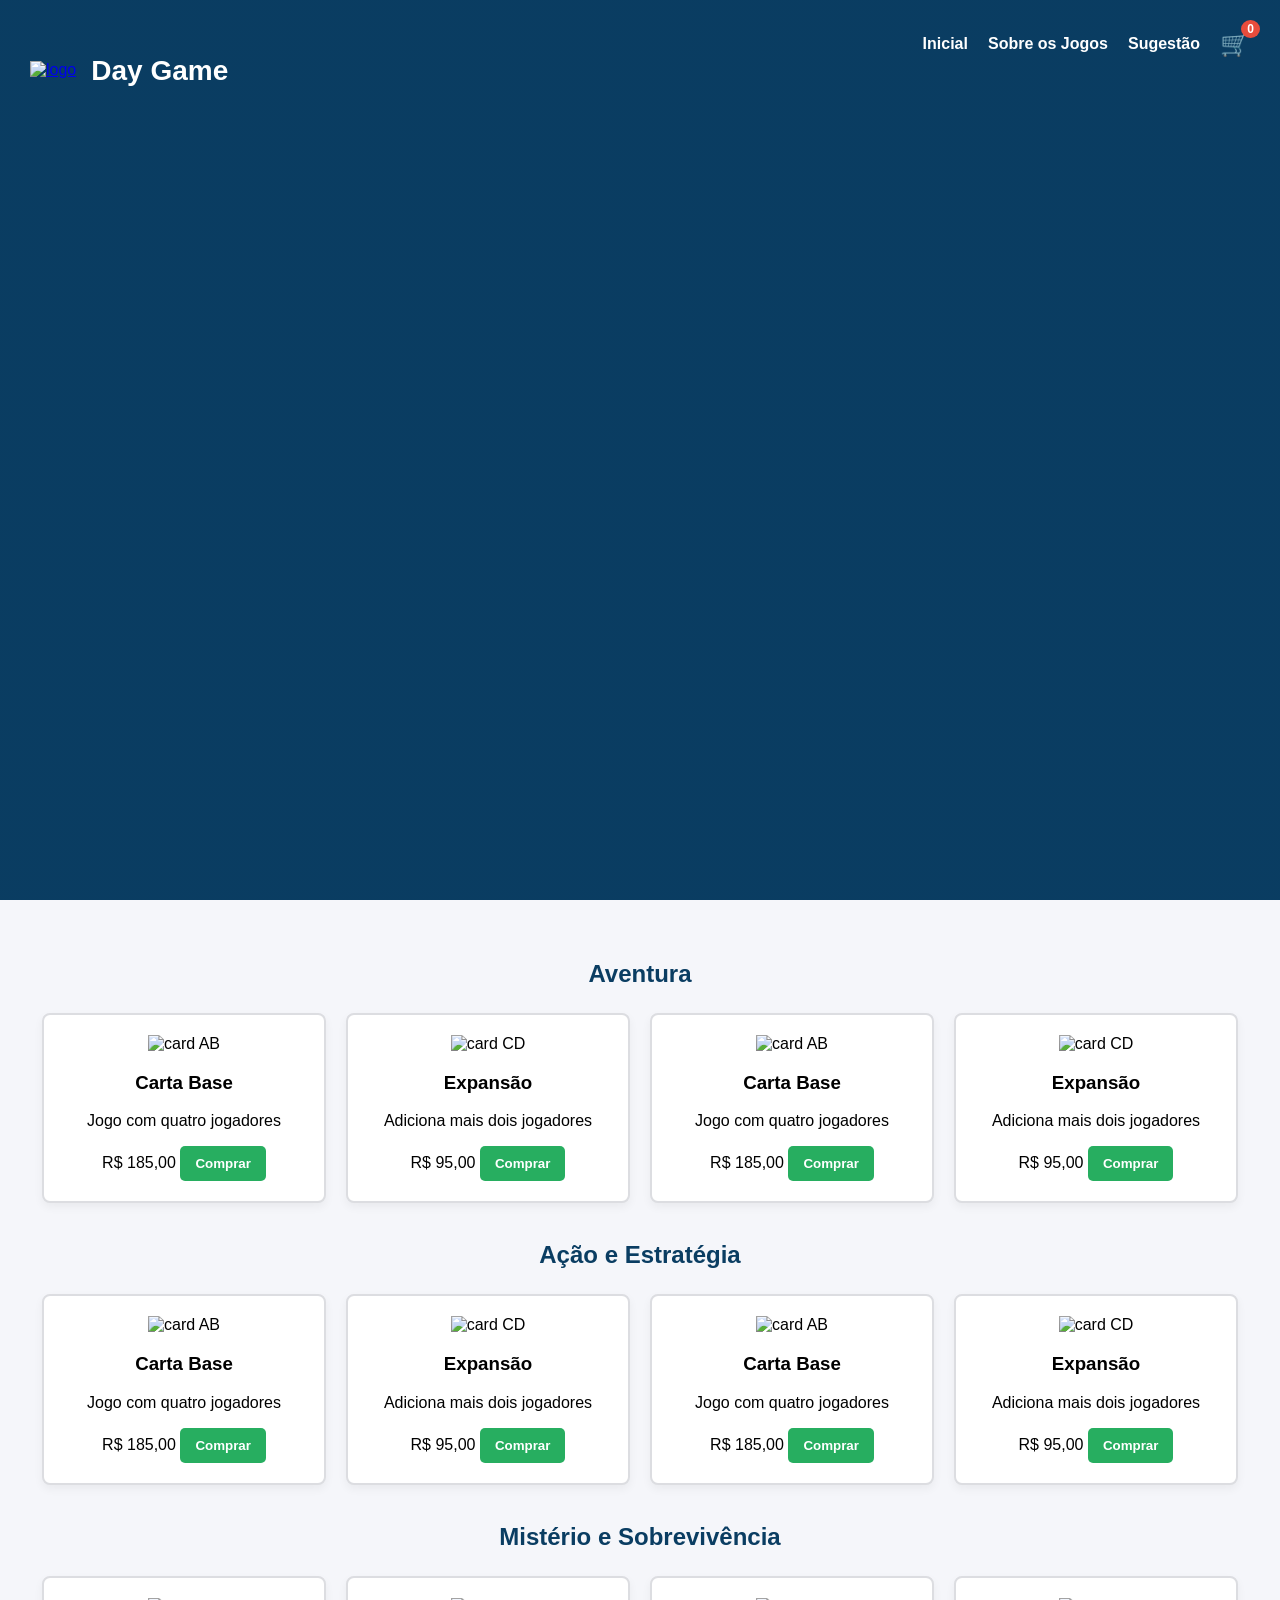
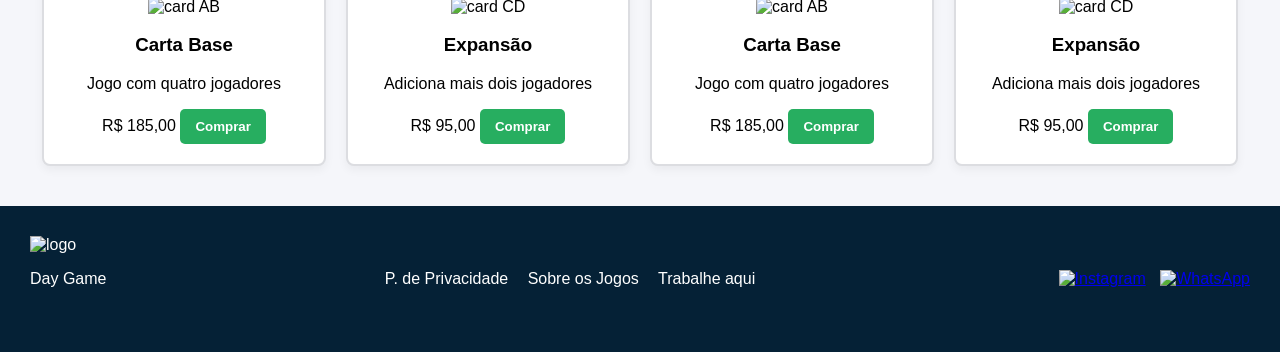
==== commit c0ed27c5: "tudoounada" ====
--- a/index.html
+++ b/index.html
@@ -3,7 +3,7 @@
 <head>
     <meta charset="UTF-8">
     <meta name="viewport" content="width=device-width, initial-scale=1.0">
-    <title>Pixel Store - Início</title>
+    <title>Day Game</title>
     <link rel="stylesheet" href="style.css">
 </head>
 <body>
@@ -14,17 +14,15 @@
                 <img src="https://img.icons8.com/?size=100&id=KY71leRG66mL&format=png&color=000000" alt="logo" class="logo-foto" id="foto-al">
             </a>
             <h1 class="titulo" id="titulo-ad">
-                <a href="index.html">Pixel Store</a>
+                <a href="index.html">Day Game</a>
             </h1>
         </div>
 
         <div class="nav-bar" id="nav-js">
             <nav class="nav-toff" id="toff-nav">
-                <a href="index.html">Início</a>
-                <a href="catalogo.html">Catálogo</a>
-                <a href="sobre.html">Sobre Nós</a>
-                <a href="atendimento.html">Atendimento</a>
-                <a href="sugestao.html">Sugestões</a>
+                <a href="index.html">Inicial</a>
+                <a href="sobre.html">Sobre os Jogos</a>
+                <a href="sugestao.html">Sugestão</a>
                 <a href="javascript:void(0)" onclick="abrirCarrinho()" class="carrinho-cup" id="carrinho-bx">
                     🛒 <span id="contador-carrinho">0</span>
                 </a>
@@ -33,44 +31,113 @@
     </header>
 
     <main class="main-box">
-        <section class="apresentacao-loja">
-            <h2 id="titulo-principal">Bem-vindo à Pixel Store</h2>
-            <p id="texto-apresentacao">Sua loja definitiva de tecnologia e jogos clássicos e modernos.</p>
-            
-            <div class="area-saudacao">
-                <input type="text" id="input-nome" placeholder="Digite seu nome">
-                <button onclick="personalizarSaudacao()" class="button-copy">Entrar na loja</button>
-                <p id="mensagem-saudacao"></p>
-            </div>
-
-            <button onclick="ativarModoPromocao()" class="button-copy" style="margin-top: 15px;">Ativar modo promoção</button>
-        </section>
-
-        <h2 class="texto-card-aventura">Destaques da semana</h2>
+        <h2 class="texto-card-aventura">Aventura</h2>
         
         <section class="caixa" id="caixa-na">
             <div class="box-caixa-b" id="text-box-caixa-1">
                 <img src="https://m.media-amazon.com/images/I/61UEnniavYL._AC_UF1000,1000_QL80_.jpg" alt="card AB" class="nova-bar">
-                <h3 class="nomenclatura">Mouse Gamer</h3>
-                <p class="text-evnit">Alta precisão para seus jogos</p>
-                <span class="texto-sc">R$ 120,00</span>
-                <button onclick="adicionarAoCarrinho('Mouse Gamer', 120.00)" class="button-copy">Comprar</button>
+                <h3 class="nomenclatura">Carta Base</h3>
+                <p class="text-evnit">Jogo com quatro jogadores</p>
+                <span class="texto-sc">R$ 185,00</span>
+                <button onclick="adicionarAoCarrinho('Carta Base 1', 185.00)" class="button-copy" id="funchon-button-1">Comprar</button>
             </div>
             
             <div class="box-caixa-b" id="text-box-caixa-2">
                 <img src="https://cdn.folhape.com.br/upload/dn_arquivo/2022/12/super-mario-bros-the-movie-divulgacao-universal-pictures.jpg" alt="card CD" class="nova-bar">
-                <h3 class="nomenclatura">Headset</h3>
-                <p class="text-evnit">Som imersivo de alta qualidade</p>
-                <span class="texto-sc">R$ 150,00</span>
-                <button onclick="adicionarAoCarrinho('Headset', 150.00)" class="button-copy">Comprar</button>
+                <h3 class="nomenclatura">Expansão</h3>
+                <p class="text-evnit">Adiciona mais dois jogadores</p>
+                <span class="texto-sc">R$ 95,00</span>
+                <button onclick="adicionarAoCarrinho('Expansão 1', 95.00)" class="button-copy" id="funchon-button-2">Comprar</button>
             </div>
 
              <div class="box-caixa-b" id="text-box-caixa-3">
                 <img src="https://drogal.vtexassets.com/arquivos/ids/214669/81402.jpg?v=638487959959000000" alt="card AB" class="nova-bar">
-                <h3 class="nomenclatura">Controle</h3>
-                <p class="text-evnit">Ergonômico e sem fio</p>
-                <span class="texto-sc">R$ 220,00</span>
-                <button onclick="adicionarAoCarrinho('Controle', 220.00)" class="button-copy">Comprar</button>
+                <h3 class="nomenclatura">Carta Base</h3>
+                <p class="text-evnit">Jogo com quatro jogadores</p>
+                <span class="texto-sc">R$ 185,00</span>
+                <button onclick="adicionarAoCarrinho('Carta Base 2', 185.00)" class="button-copy" id="funchon-button-1">Comprar</button>
+            </div>
+            
+            <div class="box-caixa-b" id="text-box-caixa-4">
+                <img src="https://encrypted-tbn0.gstatic.com/images?q=tbn:ANd9GcQE2HDQcKwAwWtDLbWfJAK7y-odGSne2xp4OKeOG-OtMWCjuLBcmGlr-KfG&s=10" alt="card CD" class="nova-bar">
+                <h3 class="nomenclatura">Expansão</h3>
+                <p class="text-evnit">Adiciona mais dois jogadores</p>
+                <span class="texto-sc">R$ 95,00</span>
+                <button onclick="adicionarAoCarrinho('Expansão 2', 95.00)" class="button-copy" id="funchon-button-2">Comprar</button>
+            </div>
+        </section>
+        
+        <br>
+        
+        <h2 class="texto-card-aventura">Ação e Estratégia</h2>
+        <section class="caixa" id="caixa-nabs">
+            <div class="box-caixa-b" id="text-box-caixa-5">
+                <img src="https://upload.wikimedia.org/wikipedia/pt/5/53/God_of_War_2005_capa.png?utm_source=pt.wikipedia.org&utm_campaign=index&utm_content=original" alt="card AB" class="nova-bar">
+                <h3 class="nomenclatura">Carta Base</h3>
+                <p class="text-evnit">Jogo com quatro jogadores</p>
+                <span class="texto-sc">R$ 185,00</span>
+                <button onclick="adicionarAoCarrinho('Carta Base 3', 185.00)" class="button-copy" id="funchon-button-1">Comprar</button>
+            </div>
+            
+            <div class="box-caixa-b" id="text-box-caixa-6">
+                <img src="https://encrypted-tbn0.gstatic.com/images?q=tbn:ANd9GcS9MfOK2N4hX3jV2FVSOyim-_Ol-yl2Pdr2ZeIoqq_MqwDueCbpKJKRB0k&s=10" alt="card CD" class="nova-bar">
+                <h3 class="nomenclatura">Expansão</h3>
+                <p class="text-evnit">Adiciona mais dois jogadores</p>
+                <span class="texto-sc">R$ 95,00</span>
+                <button onclick="adicionarAoCarrinho('Expansão 3', 95.00)" class="button-copy" id="funchon-button-2">Comprar</button>
+            </div>
+
+             <div class="box-caixa-b" id="text-box-caixa-7">
+                <img src="https://encrypted-tbn0.gstatic.com/images?q=tbn:ANd9GcRrdIgIXSJQKYrqo_qBNxpBOGxxekD5UNtHlw_bBx0H5-4KdZuPsxpZPN4&s=10" alt="card AB" class="nova-bar">
+                <h3 class="nomenclatura">Carta Base</h3>
+                <p class="text-evnit">Jogo com quatro jogadores</p>
+                <span class="texto-sc">R$ 185,00</span>
+                <button onclick="adicionarAoCarrinho('Carta Base 4', 185.00)" class="button-copy" id="funchon-button-1">Comprar</button>
+            </div>
+            
+            <div class="box-caixa-b" id="text-box-caixa-8">
+                <img src="https://upload.wikimedia.org/wikipedia/pt/e/e9/Dead_By_Daylight.png?utm_source=pt.wikipedia.org&utm_campaign=index&utm_content=original" alt="card CD" class="nova-bar">
+                <h3 class="nomenclatura">Expansão</h3>
+                <p class="text-evnit">Adiciona mais dois jogadores</p>
+                <span class="texto-sc">R$ 95,00</span>
+                <button onclick="adicionarAoCarrinho('Expansão 4', 95.00)" class="button-copy" id="funchon-button-2">Comprar</button>
+            </div>
+        </section>
+        
+        <br>
+        
+        <h2 class="texto-card-aventura">Mistério e Sobrevivência</h2>
+        <section class="caixa" id="caixa-navs">
+            <div class="box-caixa-b" id="text-box-caixa-9">
+                <img src="https://cdn.awsli.com.br/600x1000/53/53761/produto/29705244/f5a35efaea.jpg" alt="card AB" class="nova-bar">
+                <h3 class="nomenclatura">Carta Base</h3>
+                <p class="text-evnit">Jogo com quatro jogadores</p>
+                <span class="texto-sc">R$ 185,00</span>
+                <button onclick="adicionarAoCarrinho('Carta Base 5', 185.00)" class="button-copy" id="funchon-button-1">Comprar</button>
+            </div>
+            
+            <div class="box-caixa-b" id="text-box-caixa-10">
+                <img src="https://m.media-amazon.com/images/I/81LQljQuvXS._AC_UF1000,1000_QL80_.jpg" alt="card CD" class="nova-bar">
+                <h3 class="nomenclatura">Expansão</h3>
+                <p class="text-evnit">Adiciona mais dois jogadores</p>
+                <span class="texto-sc">R$ 95,00</span>
+                <button onclick="adicionarAoCarrinho('Expansão 5', 95.00)" class="button-copy" id="funchon-button-2">Comprar</button>
+            </div>
+
+             <div class="box-caixa-b" id="text-box-caixa-11">
+                <img src="https://upload.wikimedia.org/wikipedia/en/a/a6/Scooby-Doo%21_First_Frights_Coverart.png" alt="card AB" class="nova-bar">
+                <h3 class="nomenclatura">Carta Base</h3>
+                <p class="text-evnit">Jogo com quatro jogadores</p>
+                <span class="texto-sc">R$ 185,00</span>
+                <button onclick="adicionarAoCarrinho('Carta Base 6', 185.00)" class="button-copy" id="funchon-button-1">Comprar</button>
+            </div>
+            
+            <div class="box-caixa-b" id="text-box-caixa-12">
+                <img src="https://eternalplayers.wordpress.com/wp-content/uploads/2012/07/capa.jpg" alt="card CD" class="nova-bar">
+                <h3 class="nomenclatura">Expansão</h3>
+                <p class="text-evnit">Adiciona mais dois jogadores</p>
+                <span class="texto-sc">R$ 95,00</span>
+                <button onclick="adicionarAoCarrinho('Expansão 6', 95.00)" class="button-copy" id="funchon-button-2">Comprar</button>
             </div>
         </section>
     </main>
@@ -88,7 +155,7 @@
         <div class="rodape-gaveta">
             <p>Desconto: <span id="valor-desconto">R$ 0,00</span></p>
             <p><strong>Total: <span id="valor-total">R$ 0,00</span></strong></p>
-            <button class="botao-finalizar">Finalizar Compra</button>
+            <button class="botao-finalizar" onclick="finalizarCompra()">Finalizar Compra</button>
         </div>
     </div>
 
@@ -97,13 +164,13 @@
             <div class="direito-footer">
                 <a href="index.html">
                     <img src="https://img.icons8.com/?size=100&id=KY71leRG66mL&format=png&color=000000" alt="logo" class="logo-foto" id="foto-footer-id">
-                    <p class="texto-footer">Pixel Store</p>
+                    <p class="texto-footer">Day Game</p>
                 </a>
             </div>
 
             <div class="direito-footer">
                 <a href="https://transparencia.senac.br/#/">P. de Privacidade</a>
-                <a href="sobre.html">Sobre Nós</a>
+                <a href="sobre.html">Sobre os Jogos</a>
                 <a href="https://mg.senac.br/web/guest/rede-de-carreiras1">Trabalhe aqui</a>
             </div>
 
--- a/style.css
+++ b/style.css
@@ -13,29 +13,28 @@
     padding: 0;
     font-family: 'Montserrat', sans-serif;
     background-color: var(--azul-petroleo);
-    color: #333;
-}
-
-/* --- 2. HEADER E EFEITO SANFONA FIXO NO TOPO --- */
+}
+
+/* --- 2. HEADER E EFEITO SANFONA FLUIDO NO TOPO --- */
 #painel-ao {
     position: fixed;
     top: 0;
     left: 0;
     width: 100%;
     height: 100vh;
-    background-image: linear-gradient(rgba(10, 61, 98, 0.7), rgba(10, 61, 98, 0.7)), url('https://c4.wallpaperflare.com/wallpaper/225/935/673/games-posters-crossover-hd-wallpaper-preview.jpg');
+    background-image: linear-gradient(rgba(10, 61, 98, 0.6), rgba(10, 61, 98, 0.6)), url('https://c4.wallpaperflare.com/wallpaper/225/935/673/games-posters-crossover-hd-wallpaper-preview.jpg');
     background-size: cover;
     background-position: top center;
     transition: height 0.4s ease;
     display: flex;
     justify-content: space-between;
     align-items: flex-start;
-    padding: 20px 40px;
+    padding: 30px;
     box-sizing: border-box;
     z-index: 999;
 }
 
-/* Espaçamento para o conteúdo não ficar escondido embaixo do header fixo */
+/* Espaçamento automático para o corpo não ficar escondido atrás do header cheio */
 body {
     padding-top: 100vh;
 }
@@ -47,7 +46,7 @@
 }
 
 .titulo a {
-    color: #ffffff;
+    color: white;
     text-decoration: none;
     font-size: 28px;
 }
@@ -59,7 +58,7 @@
 }
 
 .nav-toff a {
-    color: #ffffff;
+    color: white;
     text-decoration: none;
     font-weight: bold;
     transition: color 0.3s;
@@ -99,7 +98,13 @@
     min-height: 80vh;
 }
 
-#caixa-na, .caixa {
+.texto-card-aventura {
+    color: var(--azul-petroleo);
+    text-align: center;
+    margin-bottom: 25px;
+}
+
+#caixa-na, .caixa, .caixa-sobre-conteudo {
     display: flex;
     gap: 20px;
     flex-wrap: wrap;
@@ -199,38 +204,35 @@
 }
 
 .nova-bar {
-    height: 200px;
+    height: 350px;
     width: 150px;
     object-fit: cover;
-    border-radius: 4px;
-}
-
-/* Formulários e Simuladores */
-.formulario-estilo, .form-simulador {
-    background: #ffffff;
-    padding: 20px;
+}
+
+/* Formulário de Sugestão */
+.formulario-sugestao {
+    background: white;
+    padding: 25px;
     border-radius: 8px;
     border: 2px solid var(--bege-claro);
-    max-width: 500px;
-    margin: 0 auto;
     display: flex;
     flex-direction: column;
-    gap: 12px;
-}
-
-.formulario-estilo input, .formulario-estilo select, .formulario-estilo textarea,
-.form-simulador input, .form-simulador select {
+    gap: 10px;
+    width: 100%;
+    max-width: 400px;
+}
+
+.formulario-sugestao input {
     padding: 10px;
     border: 1px solid #ccc;
-    border-radius: 4px;
-    font-family: inherit;
+    border-radius: 5px;
 }
 
 /* Rodapé */
 .rodape {
-    background-color: #072a42;
-    color: white;
-    padding: 20px 40px;
+    background-color: #052136;
+    color: white;
+    padding: 30px;
 }
 
 .img-footer {
